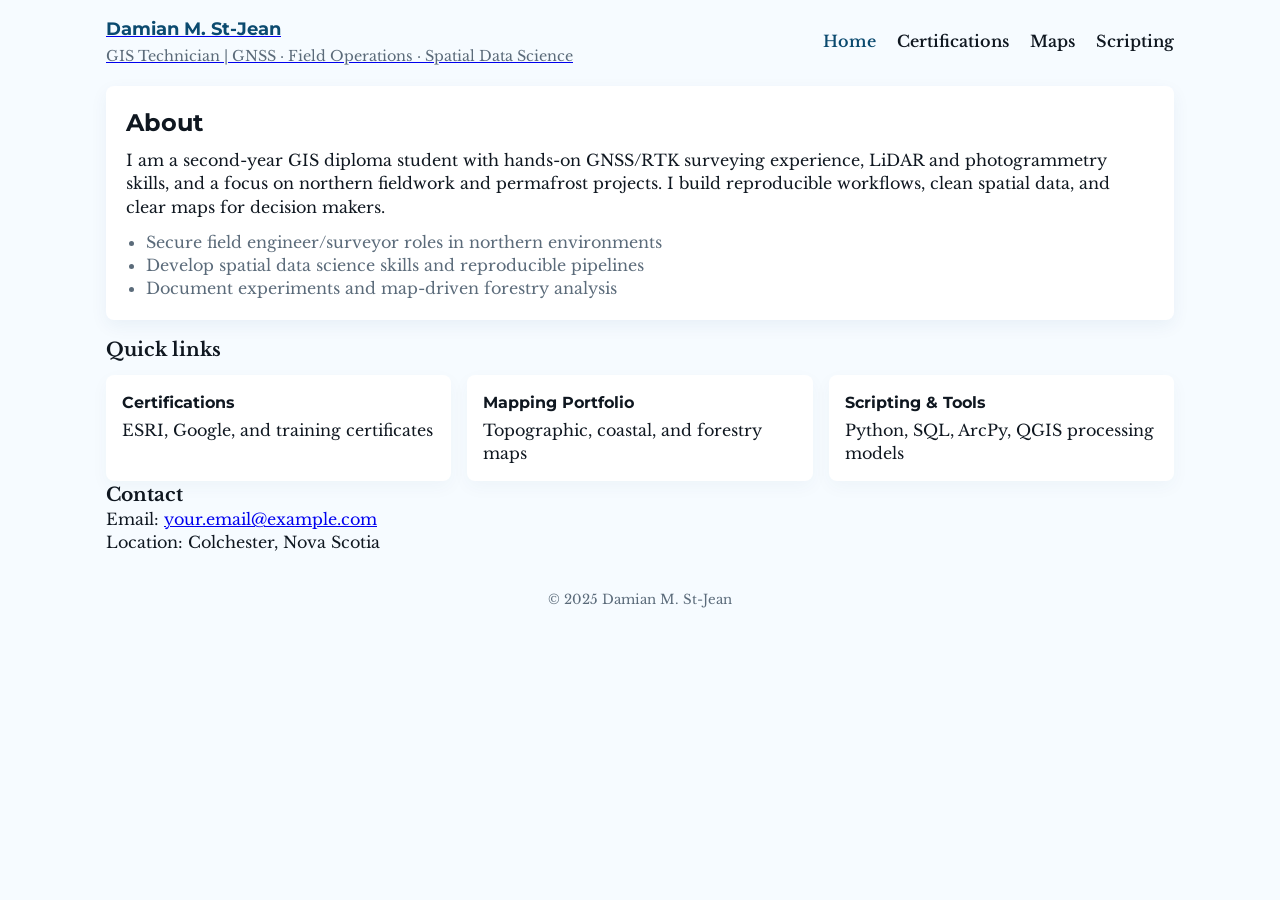
==== index.html @ 5f7d74f1 "Initial migration of portfolio site" ====
<!doctype html>
<html lang="en">
<head>
  <meta charset="utf-8" />
  <meta name="viewport" content="width=device-width,initial-scale=1" />
  <title>Damian M. St-Jean • GIS Portfolio</title>

  <!-- Google Fonts -->
  <link rel="preconnect" href="https://fonts.googleapis.com">
  <link rel="preconnect" href="https://fonts.gstatic.com" crossorigin>
  <link href="https://fonts.googleapis.com/css2?family=Libre+Baskerville:ital,wght@0,400;0,700;1,400&family=Montserrat:wght@400;700&display=swap" rel="stylesheet">

  <link rel="stylesheet" href="css/style.css">
</head>
<body>
  <header class="site-header">
    <div class="container header-inner">
      <a class="brand" href="index.html">
        <h1>Damian M. St-Jean</h1>
        <p class="tag">GIS Technician | GNSS · Field Operations · Spatial Data Science</p>
      </a>

      <nav class="main-nav">
        <a href="index.html">Home</a>
        <a href="certs.html">Certifications</a>
        <a href="maps.html">Maps</a>
        <a href="scripts.html">Scripting</a>
      </nav>
    </div>
  </header>

  <main class="container">
    <section class="hero">
      <h2>About</h2>
      <p>I am a second-year GIS diploma student with hands-on GNSS/RTK surveying experience, LiDAR and photogrammetry skills, and a focus on northern fieldwork and permafrost projects. I build reproducible workflows, clean spatial data, and clear maps for decision makers.</p>
      <ul class="goals">
        <li>Secure field engineer/surveyor roles in northern environments</li>
        <li>Develop spatial data science skills and reproducible pipelines</li>
        <li>Document experiments and map-driven forestry analysis</li>
      </ul>
    </section>

    <section class="featured">
      <h3>Quick links</h3>
      <div class="cards">
        <a class="card" href="certs.html">
          <strong>Certifications</strong>
          <span>ESRI, Google, and training certificates</span>
        </a>
        <a class="card" href="maps.html">
          <strong>Mapping Portfolio</strong>
          <span>Topographic, coastal, and forestry maps</span>
        </a>
        <a class="card" href="scripts.html">
          <strong>Scripting & Tools</strong>
          <span>Python, SQL, ArcPy, QGIS processing models</span>
        </a>
      </div>
    </section>

    <section class="contact">
      <h3>Contact</h3>
      <p>Email: <a href="mailto:your.email@example.com">your.email@example.com</a></p>
      <p>Location: Colchester, Nova Scotia</p>
    </section>
  </main>

  <footer class="site-footer">
    <div class="container">
      <small>© 2025 Damian M. St-Jean</small>
    </div>
  </footer>

  <script src="js/main.js"></script>
</body>
</html>
---- css/style.css ----
:root{
  --bg: #f6fbff;
  --text: #0f1720;
  --brand: #0b4a6f;
  --muted: #5b6b7a;
  --card: #ffffff;
  --radius: 8px;
  --gap: 1rem;
}

* , *::before, *::after { box-sizing: border-box; margin:0; padding:0; }
html,body,#root { height:100%; }
body{
  font-family: "Libre Baskerville", Cambria, Georgia, serif;
  background: var(--bg);
  color: var(--text);
  line-height:1.45;
  -webkit-font-smoothing:antialiased;
  -moz-osx-font-smoothing:grayscale;
  padding: 1rem;
}

.container{ max-width:1100px; margin:0 auto; padding:0 1rem; }

/* Header */
.site-header{ background:transparent; margin-bottom:1.25rem; }
.header-inner{ display:flex; align-items:center; justify-content:space-between; gap:1rem; }
.brand h1{ font-family: "Montserrat", "Libre Baskerville", serif; font-size:1.1rem; margin-bottom:0.25rem; color:var(--brand); }
.brand .tag{ font-size:.9rem; color:var(--muted); }

/* Nav */
.main-nav a{ color:var(--text); text-decoration:none; margin-left:1rem; font-weight:600; }
.main-nav a.active{ color:var(--brand); }

/* Hero */
.hero{ background:var(--card); padding:1.25rem; border-radius:var(--radius); box-shadow:0 6px 18px rgba(11,74,111,0.06); margin-bottom:1rem; }
.hero h2{ font-family:"Montserrat", sans-serif; font-weight:700; margin-bottom:.5rem; }
.goals{ margin-top:.75rem; list-style:disc; padding-left:1.25rem; color:var(--muted); }

/* Cards grid */
.featured .cards{ display:grid; grid-template-columns: repeat(auto-fit,minmax(180px,1fr)); gap:var(--gap); margin-top:.75rem; }
.card{ background:var(--card); padding:1rem; border-radius:8px; text-decoration:none; color:var(--text); box-shadow:0 6px 18px rgba(11,74,111,0.04); }
.card strong{ display:block; font-family:"Montserrat", sans-serif; margin-bottom:.25rem; }

/* Grids for certs/maps/scripts */
.grid{ display:grid; gap:1rem; grid-template-columns: repeat(auto-fit,minmax(240px,1fr)); margin-top:1rem; }
.cert, .script-card, .map-card{ background:var(--card); padding:1rem; border-radius:8px; box-shadow:0 6px 18px rgba(11,74,111,0.04); }
.cert img, .map-card img{ width:100%; height:160px; object-fit:cover; border-radius:6px; }

/* Footer */
.site-footer{ margin-top:2rem; color:var(--muted); text-align:center; }

/* Utility */
.meta{ color:var(--muted); font-size:.9rem; margin:.5rem 0; }

/* Responsive tweaks */
@media (max-width:700px){
  .header-inner{ flex-direction:column; align-items:flex-start; gap:.75rem; }
  .main-nav{ display:flex; gap:.5rem; flex-wrap:wrap; }
}
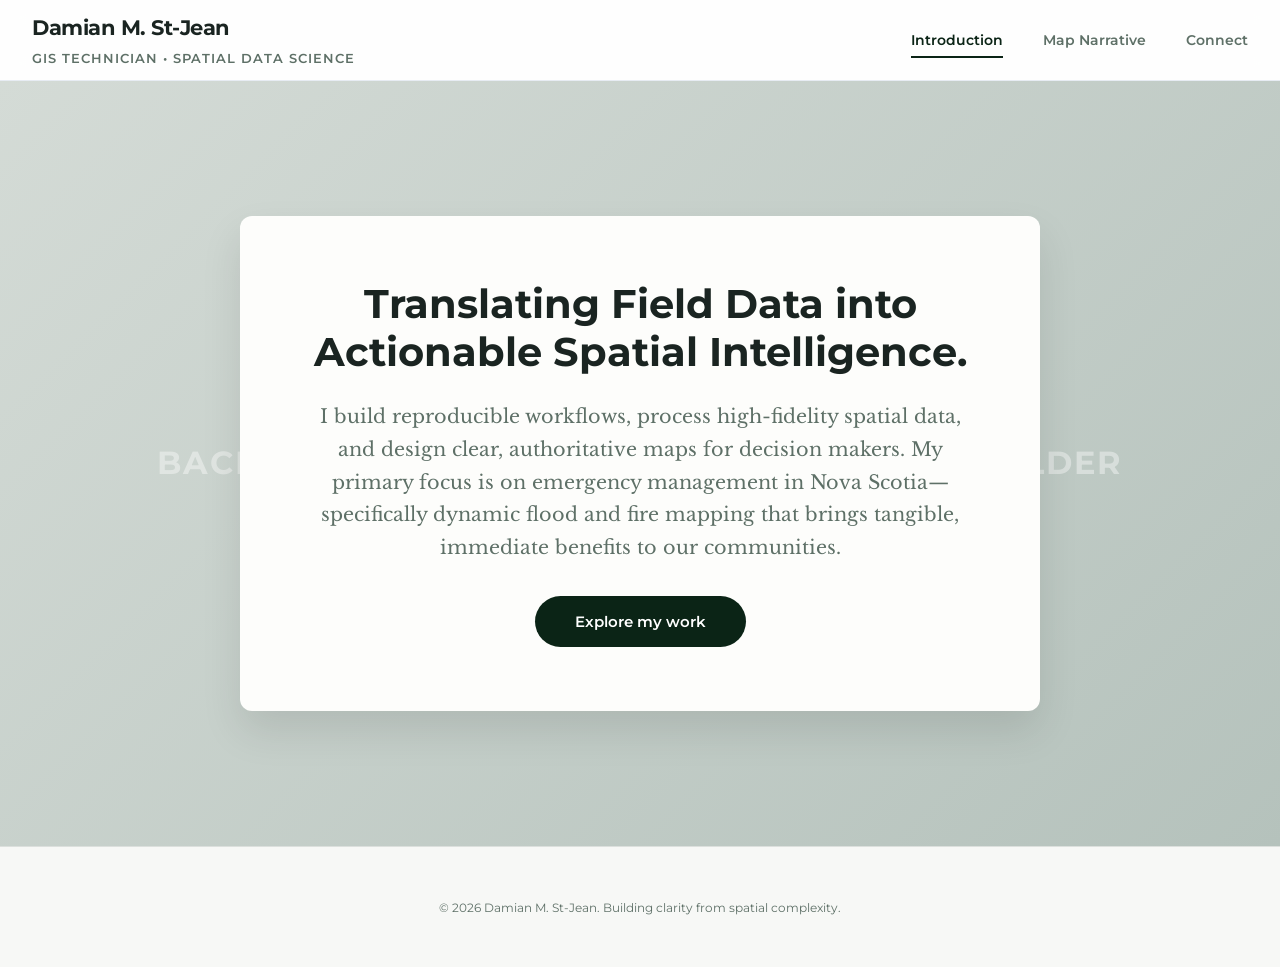
==== commit f729851c: "Renamed root file to index.html for GitHub Pages" ====
--- a/index.html
+++ b/index.html
@@ -2,75 +2,551 @@
 <html lang="en">
 <head>
   <meta charset="utf-8" />
-  <meta name="viewport" content="width=device-width,initial-scale=1" />
+  <meta name="viewport" content="width=device-width, initial-scale=1.0" />
   <title>Damian M. St-Jean • GIS Portfolio</title>
 
   <!-- Google Fonts -->
   <link rel="preconnect" href="https://fonts.googleapis.com">
   <link rel="preconnect" href="https://fonts.gstatic.com" crossorigin>
-  <link href="https://fonts.googleapis.com/css2?family=Libre+Baskerville:ital,wght@0,400;0,700;1,400&family=Montserrat:wght@400;700&display=swap" rel="stylesheet">
-
-  <link rel="stylesheet" href="css/style.css">
+  <link href="https://fonts.googleapis.com/css2?family=Libre+Baskerville:ital,wght@0,400;0,700;1,400&family=Montserrat:wght@400;600;700&display=swap" rel="stylesheet">
+
+  <style>
+    :root {
+      --bg: #f7f8f6; /* Soft winter snow / Ivory */
+      --surface: #fdfdfb; /* Warm ivory surface */
+      --text-main: #1a2421; /* Very dark slate/green */
+      --text-muted: #5e7067;
+      --brand: #0b2416; /* Deep, almost black evergreen */
+      --brand-hover: #16472c;
+      --border: #dce0dd;
+      --radius: 12px;
+      --transition: all 0.4s cubic-bezier(0.4, 0, 0.2, 1);
+    }
+
+    * { box-sizing: border-box; margin: 0; padding: 0; }
+    
+    body {
+      font-family: "Libre Baskerville", Cambria, Georgia, serif;
+      background-color: var(--bg);
+      color: var(--text-main);
+      line-height: 1.7;
+      -webkit-font-smoothing: antialiased;
+    }
+
+    h1, h2, h3, h4, .nav-link, .tag, .btn {
+      font-family: "Montserrat", sans-serif;
+    }
+
+    .container {
+      max-width: 1300px;
+      margin: 0 auto;
+      padding: 0 2rem;
+    }
+
+    /* --- Storymap-style Sticky Header --- */
+    header {
+      background-color: rgba(255, 255, 255, 0.85);
+      backdrop-filter: blur(12px);
+      -webkit-backdrop-filter: blur(12px);
+      border-bottom: 1px solid rgba(226, 232, 240, 0.8);
+      position: sticky;
+      top: 0;
+      z-index: 100;
+      transition: var(--transition);
+    }
+
+    .header-inner {
+      display: flex;
+      align-items: center;
+      justify-content: space-between;
+      height: 80px;
+    }
+
+    .brand { text-decoration: none; }
+    .brand h1 { 
+      font-size: 1.3rem; 
+      color: var(--text-main); 
+      font-weight: 700;
+      letter-spacing: -0.5px;
+    }
+    .brand .tag { 
+      font-size: 0.8rem; 
+      color: var(--text-muted); 
+      font-weight: 600;
+      text-transform: uppercase;
+      letter-spacing: 1px;
+      margin-top: 0.2rem;
+    }
+
+    nav { display: flex; gap: 2.5rem; }
+    .nav-link {
+      background: none;
+      border: none;
+      font-size: 0.9rem;
+      font-weight: 600;
+      color: var(--text-muted);
+      cursor: pointer;
+      padding: 0.5rem 0;
+      position: relative;
+      transition: var(--transition);
+    }
+    .nav-link:hover { color: var(--brand); }
+    .nav-link.active { color: var(--brand); }
+    .nav-link.active::after {
+      content: '';
+      position: absolute;
+      bottom: -1px;
+      left: 0;
+      width: 100%;
+      height: 2px;
+      background-color: var(--brand);
+    }
+
+    /* --- Section Management --- */
+    .section { display: none; animation: fadeIn 0.6s ease-in-out; }
+    .section.active { display: block; }
+
+    @keyframes fadeIn {
+      from { opacity: 0; transform: translateY(20px); }
+      to { opacity: 1; transform: translateY(0); }
+    }
+
+    /* --- Immersive Hero Section --- */
+    #home.active {
+      display: flex;
+      flex-direction: column;
+    }
+    
+    .hero-immersive {
+      min-height: 85vh;
+      display: flex;
+      align-items: center;
+      justify-content: center;
+      position: relative;
+      background: linear-gradient(135deg, #d4dbd6 0%, #b5c2bc 100%); /* Placeholder for a striking map background */
+      padding: 2rem;
+      overflow: hidden;
+    }
+    
+    .hero-immersive::before {
+      content: 'Background Map / Drone Photo Placeholder';
+      position: absolute;
+      color: rgba(255,255,255,0.4);
+      font-family: 'Montserrat', sans-serif;
+      font-size: 2rem;
+      font-weight: 700;
+      text-transform: uppercase;
+      letter-spacing: 2px;
+      text-align: center;
+    }
+
+    .hero-content {
+      background: var(--surface);
+      padding: 4rem;
+      border-radius: var(--radius);
+      box-shadow: 0 20px 40px rgba(0,0,0,0.1);
+      max-width: 800px;
+      text-align: center;
+      position: relative;
+      z-index: 10;
+    }
+
+    .hero-content h2 { font-size: 2.5rem; margin-bottom: 1.5rem; color: var(--text-main); line-height: 1.2; }
+    .hero-content p { font-size: 1.2rem; margin-bottom: 2rem; color: var(--text-muted); }
+    
+    .btn {
+      display: inline-block;
+      background: var(--brand);
+      color: white;
+      text-decoration: none;
+      padding: 1rem 2.5rem;
+      border-radius: 30px;
+      font-weight: 600;
+      font-size: 0.95rem;
+      transition: var(--transition);
+      cursor: pointer;
+      border: none;
+    }
+    .btn:hover { background: var(--brand-hover); transform: translateY(-2px); box-shadow: 0 10px 20px rgba(15, 76, 129, 0.2); }
+
+    /* --- Storymap Cascade (Portfolio) --- */
+    #portfolio { padding: 6rem 0; }
+    
+    .portfolio-header {
+      text-align: center;
+      max-width: 700px;
+      margin: 0 auto 6rem auto;
+    }
+    .portfolio-header h2 { font-size: 3rem; margin-bottom: 1rem; }
+    .portfolio-header p { font-size: 1.2rem; color: var(--text-muted); }
+
+    .story-block {
+      display: flex;
+      align-items: center;
+      gap: 5rem;
+      margin-bottom: 8rem;
+    }
+    
+    /* Alternate the layout for that narrative feel */
+    .story-block:nth-child(even) {
+      flex-direction: row-reverse;
+    }
+
+    .story-media {
+      flex: 1.4;
+      height: 500px;
+      background: linear-gradient(135deg, #e4e9e6 0%, #d4dbd6 100%);
+      border-radius: var(--radius);
+      box-shadow: 0 24px 48px rgba(0,0,0,0.08);
+      display: flex;
+      align-items: center;
+      justify-content: center;
+      color: var(--text-muted);
+      font-family: "Montserrat", sans-serif;
+      font-weight: 600;
+      letter-spacing: 1px;
+      text-transform: uppercase;
+      position: relative;
+      overflow: hidden;
+      transition: var(--transition);
+    }
+    
+    .story-block:hover .story-media {
+      transform: scale(1.02);
+      box-shadow: 0 32px 64px rgba(15, 76, 129, 0.15);
+    }
+
+    .story-content {
+      flex: 1;
+    }
+    
+    .story-content h3 {
+      font-size: 2rem;
+      margin-bottom: 1rem;
+      color: var(--text-main);
+    }
+    
+    .story-content p {
+      font-size: 1.1rem;
+      color: var(--text-muted);
+      margin-bottom: 2rem;
+    }
+
+    .btn-outline {
+      background: transparent;
+      color: var(--brand);
+      border: 2px solid var(--brand);
+      padding: 0.8rem 2rem;
+    }
+    .btn-outline:hover {
+      background: var(--brand);
+      color: white;
+    }
+
+    /* --- About / Contact Section --- */
+    #about { padding: 6rem 0; }
+    .contact-wrapper {
+      display: grid;
+      grid-template-columns: 1fr 1fr;
+      gap: 4rem;
+      background: var(--surface);
+      padding: 5rem;
+      border-radius: var(--radius);
+      border: 1px solid var(--border);
+      box-shadow: 0 24px 48px rgba(0,0,0,0.04);
+    }
+    .bio h3, .contact-info h3 { margin-bottom: 1.5rem; font-size: 1.8rem; color: var(--text-main); }
+    .bio p, .contact-info p { font-size: 1.1rem; margin-bottom: 1.2rem; }
+    .contact-info a { color: var(--brand); text-decoration: none; font-weight: bold; }
+    .contact-info a:hover { text-decoration: underline; }
+
+    /* Footer */
+    footer { text-align: center; padding: 3rem 0; color: var(--text-muted); font-family: "Montserrat", sans-serif; font-size: 0.9rem; border-top: 1px solid var(--border); }
+
+    /* Responsive Design */
+    @media (max-width: 1024px) {
+      .story-block { gap: 3rem; margin-bottom: 6rem; }
+      .story-media { height: 400px; flex: 1; }
+    }
+
+    @media (max-width: 768px) {
+      .header-inner { flex-direction: column; height: auto; padding: 1.5rem 0; gap: 1rem; text-align: center; }
+      .hero-content { padding: 2rem; margin: 1rem; }
+      .hero-content h2 { font-size: 2rem; }
+      
+      .story-block, .story-block:nth-child(even) { 
+        flex-direction: column; 
+        gap: 2rem; 
+        text-align: center;
+        margin-bottom: 5rem;
+      }
+      .story-media { width: 100%; height: 300px; }
+      
+      .contact-wrapper { grid-template-columns: 1fr; padding: 3rem 2rem; }
+    }
+  </style>
 </head>
 <body>
-  <header class="site-header">
+
+  <header>
     <div class="container header-inner">
-      <a class="brand" href="index.html">
+      <a href="#" class="brand" onclick="navigate('home')">
         <h1>Damian M. St-Jean</h1>
-        <p class="tag">GIS Technician | GNSS · Field Operations · Spatial Data Science</p>
+        <p class="tag">GIS Technician • Spatial Data Science</p>
       </a>
-
-      <nav class="main-nav">
-        <a href="index.html">Home</a>
-        <a href="certs.html">Certifications</a>
-        <a href="maps.html">Maps</a>
-        <a href="scripts.html">Scripting</a>
+      <nav>
+        <button class="nav-link active" onclick="navigate('home')" data-target="home">Introduction</button>
+        <button class="nav-link" onclick="navigate('portfolio')" data-target="portfolio">Map Narrative</button>
+        <button class="nav-link" onclick="navigate('about')" data-target="about">Connect</button>
       </nav>
     </div>
   </header>
 
-  <main class="container">
-    <section class="hero">
-      <h2>About</h2>
-      <p>I am a second-year GIS diploma student with hands-on GNSS/RTK surveying experience, LiDAR and photogrammetry skills, and a focus on northern fieldwork and permafrost projects. I build reproducible workflows, clean spatial data, and clear maps for decision makers.</p>
-      <ul class="goals">
-        <li>Secure field engineer/surveyor roles in northern environments</li>
-        <li>Develop spatial data science skills and reproducible pipelines</li>
-        <li>Document experiments and map-driven forestry analysis</li>
-      </ul>
-    </section>
-
-    <section class="featured">
-      <h3>Quick links</h3>
-      <div class="cards">
-        <a class="card" href="certs.html">
-          <strong>Certifications</strong>
-          <span>ESRI, Google, and training certificates</span>
-        </a>
-        <a class="card" href="maps.html">
-          <strong>Mapping Portfolio</strong>
-          <span>Topographic, coastal, and forestry maps</span>
-        </a>
-        <a class="card" href="scripts.html">
-          <strong>Scripting & Tools</strong>
-          <span>Python, SQL, ArcPy, QGIS processing models</span>
-        </a>
+  <main>
+    
+    <!-- OVERVIEW / HERO SECTION -->
+    <section id="home" class="section active">
+      <div class="hero-immersive">
+        <div class="hero-content">
+          <h2>Translating Field Data into Actionable Spatial Intelligence.</h2>
+          <p>I build reproducible workflows, process high-fidelity spatial data, and design clear, authoritative maps for decision makers. My primary focus is on emergency management in Nova Scotia—specifically dynamic flood and fire mapping that brings tangible, immediate benefits to our communities.</p>
+          <button onclick="navigate('portfolio')" class="btn">Explore my work</button>
+        </div>
       </div>
     </section>
 
-    <section class="contact">
-      <h3>Contact</h3>
-      <p>Email: <a href="mailto:your.email@example.com">your.email@example.com</a></p>
-      <p>Location: Colchester, Nova Scotia</p>
+    <!-- STORYMAP CASCADE (PORTFOLIO) -->
+    <section id="portfolio" class="section">
+      <div class="container">
+        
+        <div class="portfolio-header">
+          <h2>Spatial Portfolio</h2>
+          <p>A curated journey through my hazard models, complex spatial analyses, and interactive dashboards.</p>
+        </div>
+
+        <!-- Featured Project: Thematic Flood Model -->
+        <article class="story-block">
+        <div class="story-media">
+        <img src="Thematic_MarketingSheet/Stewiacke Flood Model.png" alt="Thematic Flood Model Thumbnail" style="width: 100%; height: 100%; object-fit: cover;">
+        </div>
+          <div class="story-content">
+            <h3>Thematic Flood Model</h3>
+            <p>Hydrological modeling and thematic flood risk mapping. Processes DEMs to identify flow accumulation, sinks, and projected inundation zones under varying event severities.</p>
+            <a href="Thematic_MarketingSheet/FloodModel.html" class="btn btn-outline">Examine Model &rarr;</a>
+          </div>
+        </article>
+
+        <!-- Block 1 -->
+        <article class="story-block">
+        <div class="story-media">
+        <img src="AGOL_MarketingSheet\Screenshot 2026-04-14 191655.png" alt="Dashboard Thumbnail" style="width: 100%; height: 100%; object-fit: cover;">
+        </div>
+          <div class="story-content">
+            <h3>ArcGIS Online Dashboard</h3>
+            <p>An interactive, real-time web mapping dashboard designed to synthesize live field data into a highly legible format for remote stakeholders. Focuses on intuitive UI and responsive spatial filtering.</p>
+            <a href="AGOL_MarketingSheet/dashboard.html" class="btn btn-outline">Examine Dashboard &rarr;</a>
+          </div>
+        </article>
+
+        <!-- Block 2 -->
+        <article class="story-block">
+        <div class="story-media">
+        <img src="Animation_MarketingSheet\TimescaleFreeze.png" alt="Timescale Animation Thumbnail" style="width: 100%; height: 100%; object-fit: cover;">
+        </div>
+          <div class="story-content">
+            <h3>Timescale Animation</h3>
+            <p>Temporal spatial data visualization leveraging animated mapping techniques. This project demonstrates how time-series data can uncover hidden geographic trends that static maps miss.</p>
+            <a href="Animation_MarketingSheet/timescale.html" class="btn btn-outline">Watch Animation &rarr;</a>
+          </div>
+        </article>
+
+        <!-- Block 3 -->
+        <article class="story-block">
+          <div class="story-media">
+            <img src="MSM_MarketingSheet/MS_Map_Taxonomy_DMS.png" alt="MSM Taxonomy Thumbnail" style="width: 100%; height: 100%; object-fit: cover;">
+          </div>
+          <div class="story-content">
+            <h3>MSM Taxonomy</h3>
+            <p>Rigorous categorization and classification of spatial metadata. A demonstration of data governance, ensuring spatial assets are discoverable, standardized, and compliant.</p>
+            <a href="MSM_MarketingSheet/taxonomy.html" class="btn btn-outline">View Taxonomy &rarr;</a>
+          </div>
+        </article>
+       
+        <!-- Block 4 -->
+        <article class="story-block">
+          <div class="story-media">
+            <img src="H3_MarketingSheet/Hexbin_DMS.png" alt="H3 Hexagonal Grid Map Thumbnail" style="width: 100%; height: 100%; object-fit: cover;">
+          </div>
+          <div class="story-content">
+            <h3>H3 Hexagonal Grid Map</h3>
+            <p>Advanced spatial indexing and aggregation using Uber's open-source H3 framework. Demonstrates the power of discrete global grid systems for normalizing point data.</p>
+            <a href="H3_MarketingSheet/H3Map.html" class="btn btn-outline">View Hex Grid &rarr;</a>
+          </div>
+        </article>
+
+
+        <!-- Block 5 -->
+        <article class="story-block">
+          <div class="story-media">
+            <img src="FlowMap_MarketingSheet/flowmap.png" alt="Flow Map Thumbnail" style="width: 100%; height: 100%; object-fit: cover;">
+          </div>
+          <div class="story-content">
+            <h3>Origin-Destination Flow Map</h3>
+            <p>Visualizing movement and connectivity across complex spatial networks. Utilizes line density and weighted flow paths to identify primary corridors of movement.</p>
+            <a href="FlowMap_MarketingSheet/flowmap.html" class="btn btn-outline">Analyze Flow &rarr;</a>
+          </div>
+        </article>
+        
+        <!-- Block 6 -->
+        <article class="story-block">
+          <div class="story-media">
+            <img src="HazDec_MarketingSheet/HazDec.png" alt="Hazard Declaration Modeling Thumbnail" style="width: 100%; height: 100%; object-fit: cover;">
+          </div>
+          <div class="story-content">
+            <h3>Hazard Declaration Modeling</h3>
+            <p>Sophisticated risk assessment and hazard zone mapping workflows. Combines multiple environmental criteria to generate high-confidence risk perimeters for emergency planning.</p>
+            <a href="HazDec_MarketingSheet/hazdec.html" class="btn btn-outline">Review Model &rarr;</a>
+          </div>
+        </article>
+
+        <!-- Block 7 -->
+        <article class="story-block">
+          <div class="story-media">
+            <img src="Atlas_MarketingSheet/AtlasThumbnail.png" alt="Atlas Thumbnail" style="width: 100%; height: 100%; object-fit: cover;">
+          </div>
+          <div class="story-content">
+            <h3>Comprehensive Map Atlas</h3>
+            <p>A rigorous compilation of thematic and topographic maps. This atlas showcases strict adherence to cartographic standards, layout balancing, and multi-scale data representation.</p>
+            <a href="Atlas_MarketingSheet/Book.html" class="btn btn-outline">Open Atlas &rarr;</a>
+          </div>
+        </article>
+
+
+        <!-- Block 8 -->
+        <article class="story-block">
+          <div class="story-media">
+            <img src="Panorama_MarketingSheet/panorama.png" alt="Panoramic Mapping Thumbnail" style="width: 100%; height: 100%; object-fit: cover;">
+          </div>
+          <div class="story-content">
+            <h3>Panoramic Mapping</h3>
+            <p>Immersive 3D and panoramic spatial visualizations intended to give stakeholders a literal ground-level understanding of complex topographies.</p>
+            <a href="Panorama_MarketingSheet/panorama.html" class="btn btn-outline">Explore Panorama &rarr;</a>
+          </div>
+        </article>
+
+        <!-- Block 9 -->
+        <article class="story-block">
+          <div class="story-media">
+            <img src="ReliefLabs_MarketingSheet\img\Imhoff.png" alt="Relief Modeling Thumbnail" style="width: 100%; height: 100%; object-fit: cover;">
+          </div>
+          <div class="story-content">
+            <h3>High-Fidelity Relief Modeling</h3>
+            <p>Advanced terrain analysis and shaded relief generation. Blending multi-directional hillshades with elevation color ramps to create hyper-realistic topographic representations.</p>
+            <a href="ReliefLabs_MarketingSheet/relief.html" class="btn btn-outline">View Terrain &rarr;</a>
+          </div>
+        </article>
+
+        <!-- Block 10 -->
+        <article class="story-block">
+          <div class="story-media">
+            <img src="StatInfo_MarketingSheet\img\infographic.png" alt="Statistical Infographic Thumbnail" style="width: 100%; height: 100%; object-fit: cover;">
+          </div>
+          <div class="story-content">
+            <h3>Statistical Infographic</h3>
+            <p>Data-driven cartography designed for public consumption. Marries hard demographic metrics with accessible graphic design to tell a clear, immediate story.</p>
+            <a href="StatInfo_MarketingSheet/infographic.html" class="btn btn-outline">Read Infographic &rarr;</a>
+          </div>
+        </article>
+
+      </div>
     </section>
+
+    <!-- ABOUT / CONTACT SECTION -->
+    <section id="about" class="section">
+      <div class="container">
+        <div class="contact-wrapper">
+          <div class="bio">
+            <h3>The Professional Profile</h3>
+            <p>I specialize in bridging the gap between raw environmental data and actionable emergency intelligence. In crisis situations, rapid response relies on the groundwork laid long before a disaster strikes. By building reproducible, automated pipelines in advance, I create resilient spatial frameworks that empower emergency managers to deploy critical resources without delay.</p>
+            <p>To achieve this, I bring a comprehensive, multi-disciplinary toolkit to every project. By integrating traditional field research and Entity-Relationship Diagrams (ERDs) with enterprise GIS suites, spatial AI, and rigorous Python automation, I construct workflows that are both robust and adaptable. My mission is to build the spatial infrastructure necessary to protect Nova Scotian communities from dynamic threats like floods and wildfires.</p>
+            <br>
+            <h4 style="color: var(--text-muted); font-size: 0.9rem; text-transform: uppercase; letter-spacing: 1px;">Core Competencies</h4>
+            <p style="font-family: 'Montserrat', sans-serif; font-weight: 600; margin-top: 0.5rem;">
+              Enterprise GIS • Python (ArcPy) • Spatial AI • ERD & Database Design • Hazard Modeling • Field Operations • Emergency Management
+            </p>
+          </div>
+          
+          <!-- 1. Contact Information Container -->
+          <div class="contact-info">
+            <h3>Establish Contact</h3>
+            <p>Currently seeking GIS and mapping roles within Nova Scotia.</p>
+            <br>
+            <p><strong>Location:</strong><br>Colchester, Nova Scotia</p>
+
+            <!-- 2. Form Initiation -->
+            <!-- The action attribute now points to the Web3Forms API endpoint -->
+            <form action="https://api.web3forms.com/submit" method="POST">
+
+              <!-- 3. Security and Routing Configuration -->
+              <!-- Replace 'YOUR_ACCESS_KEY_HERE' with the key sent to your Outlook email -->
+              <input type="hidden" name="access_key" value="YOUR_ACCESS_KEY_HERE">
+
+              <!-- 4. Sender Information Fields -->
+              <label for="name">Name:</label><br>
+              <input type="text" id="name" name="name" required><br><br>
+
+              <label for="email">Email:</label><br>
+              <input type="email" id="email" name="email" required><br><br>
+
+              <!-- 5. Message Body Field -->
+              <label for="message">Message:</label><br>
+              <textarea id="message" name="message" rows="5" required></textarea><br><br>
+
+              <!-- 6. Hidden Spam Prevention -->
+              <!-- This honeypot field is invisible to users but traps automated bots -->
+              <input type="checkbox" name="botcheck" class="hidden" style="display: none;">
+
+              <!-- 7. Submission Button -->
+              <button type="submit">Send Message</button>
+              
+            </form>
+          </div>
+        </div>
+      </div>
+    </section>
+
   </main>
 
-  <footer class="site-footer">
+  <footer>
     <div class="container">
-      <small>© 2025 Damian M. St-Jean</small>
+      <small>© 2026 Damian M. St-Jean. Building clarity from spatial complexity.</small>
     </div>
   </footer>
 
-  <script src="js/main.js"></script>
+  <script>
+    function navigate(sectionId) {
+      document.querySelectorAll('.section').forEach(section => {
+        section.classList.remove('active');
+      });
+      
+      document.querySelectorAll('.nav-link').forEach(link => {
+        link.classList.remove('active');
+      });
+      
+      document.getElementById(sectionId).classList.add('active');
+      
+      const activeLinks = document.querySelectorAll(`.nav-link[data-target="${sectionId}"]`);
+      activeLinks.forEach(link => link.classList.add('active'));
+
+      window.scrollTo({ top: 0, behavior: 'smooth' });
+    }
+
+    window.addEventListener('DOMContentLoaded', () => {
+      const hash = window.location.hash.substring(1); // Grabs 'portfolio' from '#portfolio'
+      if (hash && document.getElementById(hash)) {
+        navigate(hash);
+      }
+    });
+  </script>
 </body>
 </html>
